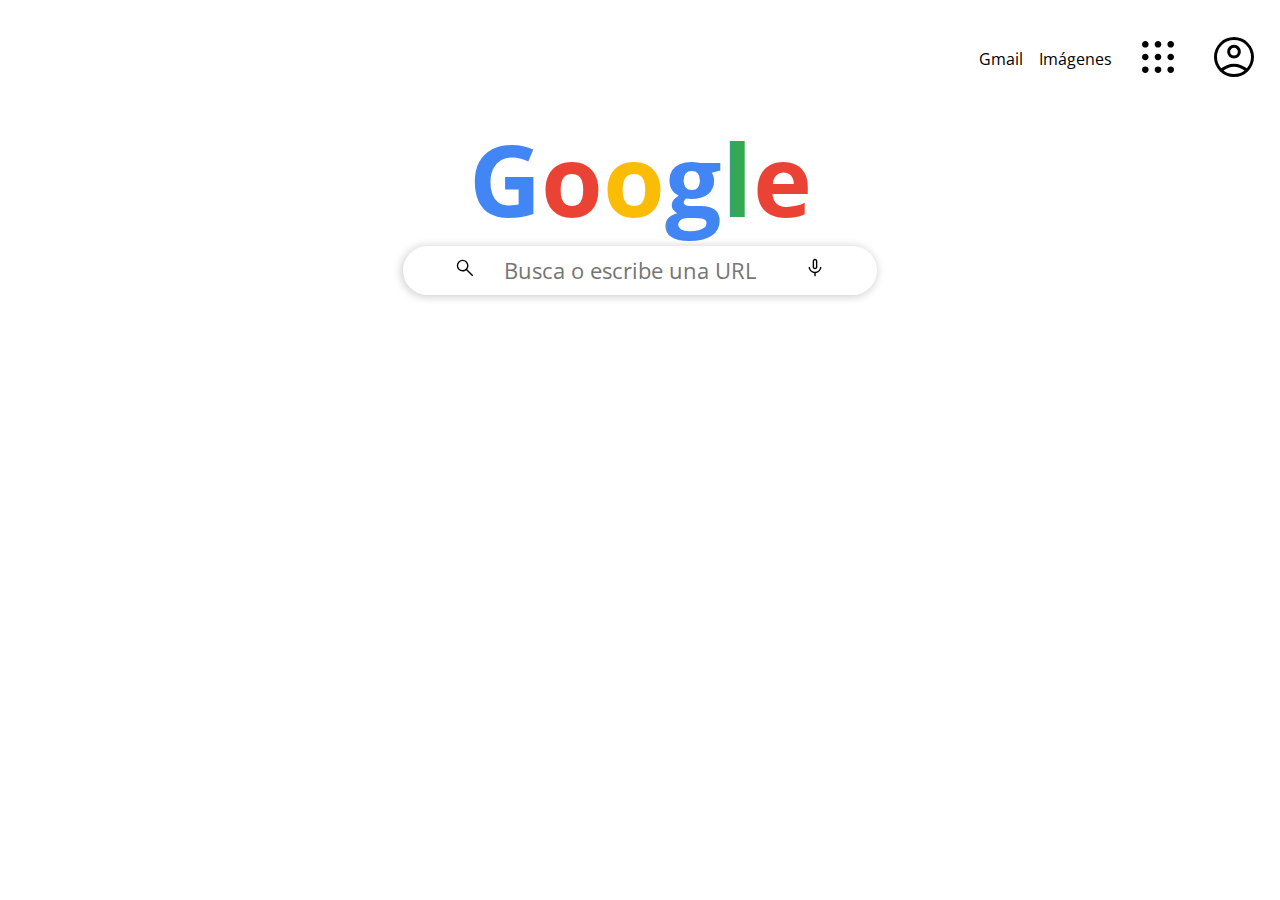
==== index.html @ c81e0fcf "First commit" ====
<!DOCTYPE html>
<html lang="en">
<head>
    <meta charset="UTF-8">
    <meta http-equiv="X-UA-Compatible" content="IE=edge">
    <meta name="viewport" content="width=device-width, initial-scale=1.0">
    <link rel="preconnect" href="https://fonts.googleapis.com">
    <link rel="preconnect" href="https://fonts.gstatic.com" crossorigin>
    <link href="https://fonts.googleapis.com/css2?family=Montserrat:ital,wght@0,100;0,200;1,100&family=Open+Sans:ital,wght@0,300;0,400;0,500;0,600;0,700;1,700;1,800&display=swap" rel="stylesheet">

    <title>Search Results Page</title>
    <link rel="stylesheet" href="assets/style.css">
</head>
<body>
    <header>
        <nav>
            <ul>
                <li><a href="http://">Gmail</a></li>
                <li> <a href="http://">Imágenes</a></li>
                <li id="google-apps"><button title="Apps"><label><img src="assets/img/apps_FILL0_wght400_GRAD0_opsz48.svg" alt=""></label></button></li>
                <li id="user"><button title="Cuenta de Google"><span><img src="assets/img/account_circle_FILL0_wght400_GRAD0_opsz48.svg" alt=""></span></button></li>
            </ul>
        </nav>
    </header>

<section class="container">
    <div class="logo"><h1 id="name">Google</h1></div>
    <div class="search-bar">
        <form class="search-bar-section" action="">
            <button><span ><img src="assets/img/search_FILL0_wght400_GRAD0_opsz48.svg" alt=""></span></button>
            <input type="text" placeholder="Busca o escribe una URL">
            <button><span ><img src="assets/img/mic_FILL0_wght400_GRAD0_opsz48.svg" alt=""></span></button>
        </form>
    </div>
    <div class="icons"></div>
</section>

    
</body>
</html>
---- assets/style.css ----
*{
    /* font-family: 'Montserrat', sans-serif; */
    font-family: 'Open Sans', sans-serif;
}
nav{
    display: grid;
    justify-items: end;
    align-items: center;
    height: max-content;
}
nav > ul li{
    display: inline-block;
    padding: .5rem; 
}
nav > ul{
    display: inline-flex;
    justify-items: end;
    align-items: center;
}
a:link{
    text-decoration: none;
    color: black;
}
a:hover {
    text-decoration: underline;
}
nav button {
    background: none;
    border: 0;
    outline: none;
}
nav button:hover{
    padding: 7px;
    background-color: #e0e0e0;
    border-radius: 50px;
}
section{
    margin: 0 auto;
    display: grid;
    align-items: center;
    justify-content: center;
}
.logo{
    margin: 0 auto;
}
h1{  
    font-size: 100px;
    display: inline;
    -webkit-background-clip: text;
    background-clip: text;
    color:transparent;
    background-image: linear-gradient(.25turn, #4285F4 18.5%,#EA4335 22%, #EA4335 37.6%,#FBBC05 38%,#FBBC05 55.6%,#4285F4 58%,#4285F4 71.6%,#34a853 77.5%, #34a853 81%,  #EA4335 80%  );;

}
.search-bar-section{
    border: 0;    
    border-radius: 27px ;
    background-color: rgb(255, 255, 255);
    display: inline-flex;
    justify-items: center;
    align-items: center;
    display: inline-flex;
    justify-items: end;
    align-items: center;
    justify-content: space-around;
    box-shadow: -1px 1px 9px 1px rgba(0, 0, 0, 0.19);
    
}
.search-bar-section > button,input{
    background: none;
    border: 0;
    font-size:1.35rem;
    outline: none;
}
.search-bar-section > input{
    padding: 0 1em;
}
.container img {
     width: 1em;
}
form{
    margin: 0 auto;
    padding: 1vh 5vh;
}
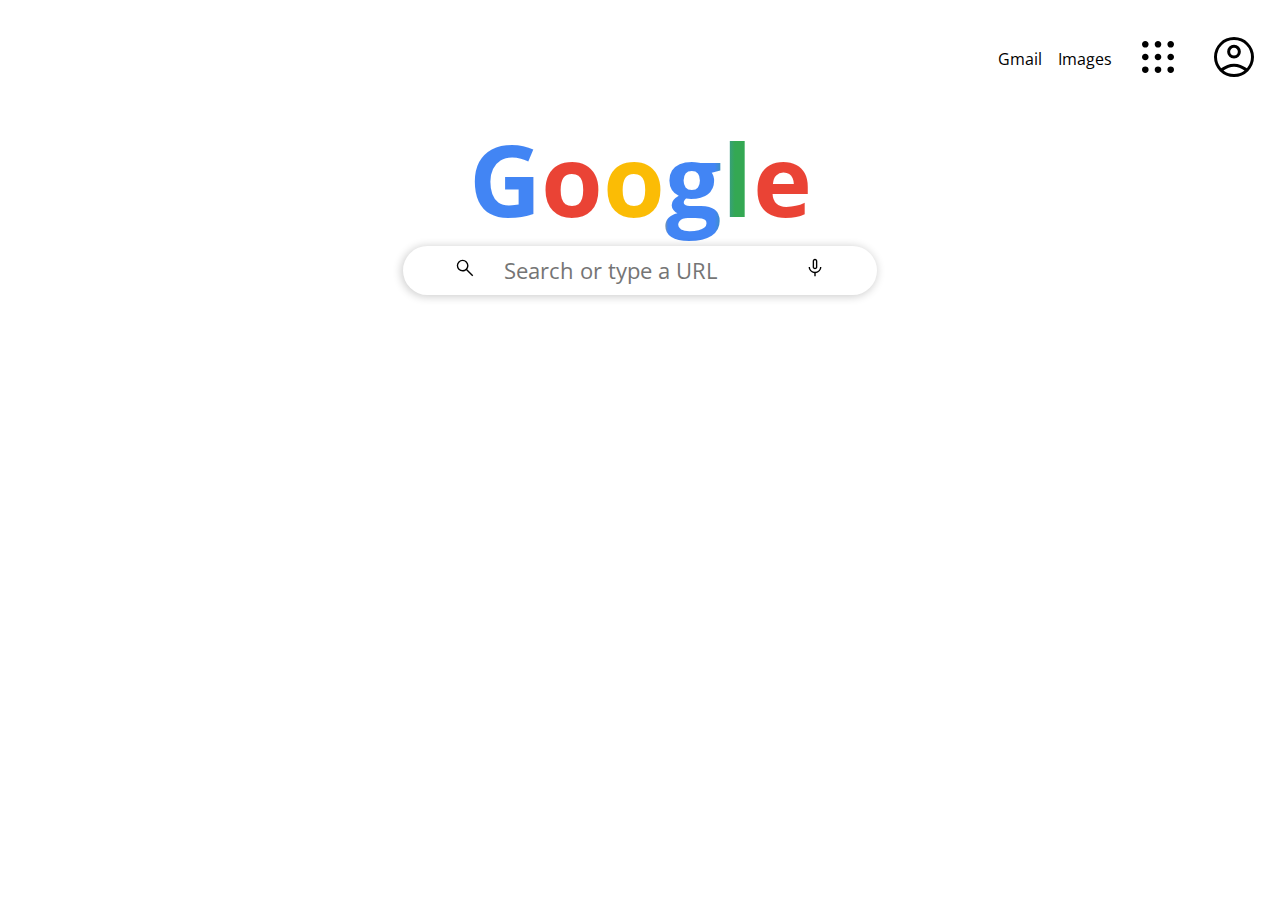
==== commit 048ecaad: "Adding titles to buttons" ====
--- a/index.html
+++ b/index.html
@@ -16,9 +16,9 @@
         <nav>
             <ul>
                 <li><a href="http://">Gmail</a></li>
-                <li> <a href="http://">Imágenes</a></li>
+                <li> <a href="http://">Images</a></li>
                 <li id="google-apps"><button title="Apps"><label><img src="assets/img/apps_FILL0_wght400_GRAD0_opsz48.svg" alt=""></label></button></li>
-                <li id="user"><button title="Cuenta de Google"><span><img src="assets/img/account_circle_FILL0_wght400_GRAD0_opsz48.svg" alt=""></span></button></li>
+                <li id="user"><button title="Google Account"><span><img src="assets/img/account_circle_FILL0_wght400_GRAD0_opsz48.svg" alt=""></span></button></li>
             </ul>
         </nav>
     </header>
@@ -28,7 +28,7 @@
     <div class="search-bar">
         <form class="search-bar-section" action="">
             <button><span ><img src="assets/img/search_FILL0_wght400_GRAD0_opsz48.svg" alt=""></span></button>
-            <input type="text" placeholder="Busca o escribe una URL">
+            <input type="text" placeholder="Search or type a URL">
             <button><span ><img src="assets/img/mic_FILL0_wght400_GRAD0_opsz48.svg" alt=""></span></button>
         </form>
     </div>
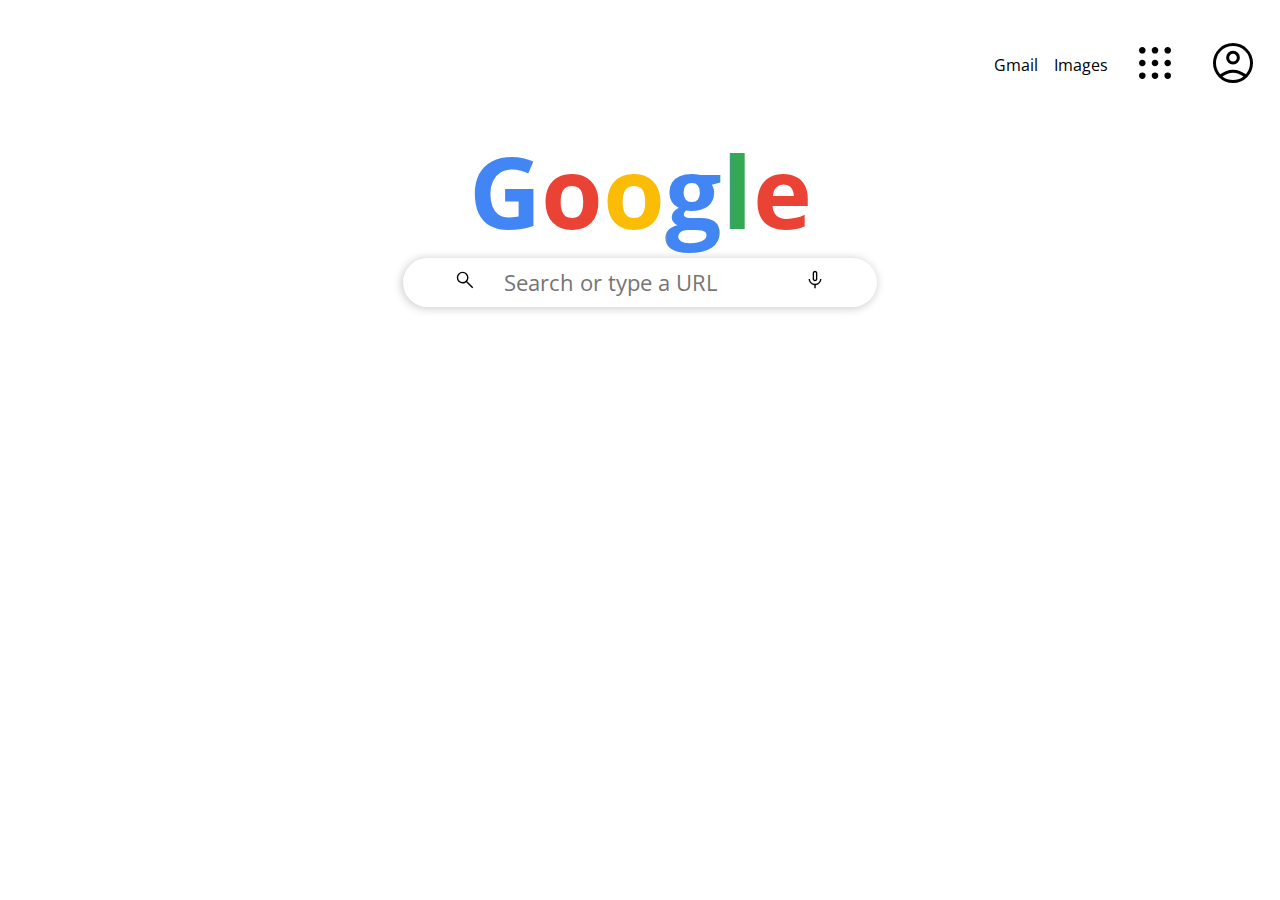
==== commit a8e5483d: "Update page with icons" ====
--- a/index.html
+++ b/index.html
@@ -15,7 +15,7 @@
     <header>
         <nav>
             <ul>
-                <li><a href="http://">Gmail</a></li>
+                <li><a href="https://www.google.com/intl/es-419/gmail/about/">Gmail</a></li>
                 <li> <a href="http://">Images</a></li>
                 <li id="google-apps"><button title="Apps"><label><img src="assets/img/apps_FILL0_wght400_GRAD0_opsz48.svg" alt=""></label></button></li>
                 <li id="user"><button title="Google Account"><span><img src="assets/img/account_circle_FILL0_wght400_GRAD0_opsz48.svg" alt=""></span></button></li>
@@ -24,7 +24,7 @@
     </header>
 
 <section class="container">
-    <div class="logo"><h1 id="name">Google</h1></div>
+    <div class="logo"><a href="/page/results.html"><h1 id="name">Google</h1></a></div>
     <div class="search-bar">
         <form class="search-bar-section" action="">
             <button><span ><img src="assets/img/search_FILL0_wght400_GRAD0_opsz48.svg" alt=""></span></button>
--- a/assets/style.css
+++ b/assets/style.css
@@ -25,8 +25,12 @@
 a:hover {
     text-decoration: underline;
 }
+.logo a:hover {
+    text-decoration:none;
+}
 nav button {
     background: none;
+    padding: 7px;
     border: 0;
     outline: none;
 }
